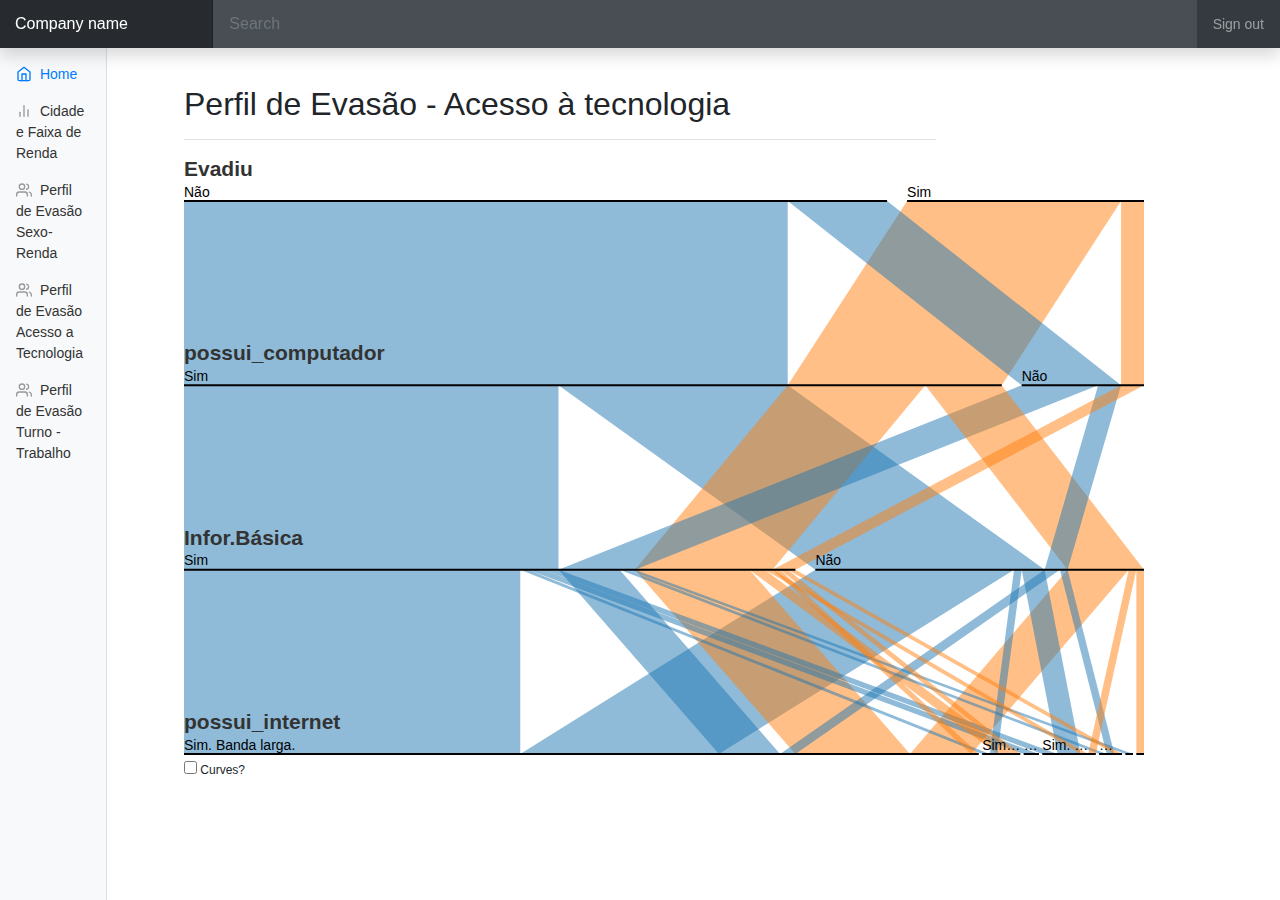
==== graphEvasao2.html @ 37829c63 "Versão final" ====
l<!DOCTYPE html>
<!-- saved from url=(0054)https://getbootstrap.com/docs/4.1/examples/dashboard/# -->
<html lang="en"><head><meta http-equiv="Content-Type" content="text/html; charset=UTF-8">
    
    <!--<meta name="viewport" content="width=device-width, initial-scale=1, shrink-to-fit=no">
    <meta name="description" content="">
    <meta name="author" content="">
    <link rel="icon" href="https://getbootstrap.com/favicon.ico">-->

    <title>Dashboard Template for Bootstrap</title>
    <link rel="stylesheet" href="js/leaflet/leaflet.css"/>
    <script src="js/leaflet/leaflet.js"></script>
    <script src="js/d3.min.js"></script>
    <script src="js/d3.parsets.js"></script>
    <script src="js/highlight.min.js"></script>
<!--    <script src='https://api.tiles.mapbox.com/mapbox-gl-js/v0.45.0/mapbox-gl.js'></script>
    <link href='https://api.tiles.mapbox.com/mapbox-gl-js/v0.45.0/mapbox-gl.css' rel='stylesheet' />-->
    
    <script src="js/jquery-3.3.1.min.js"></script>
    <link rel="stylesheet" href="css/mapstyle.css"/>
    <style type="text/css">

    #mapid { height: 500px; width: 550px;}

    #visus{
      float: top;
      height: 550px;
      width: 98%;
    }

    #mapid{
    float: left;
    width:45%;
    height: 550px;
  }

  #histoRenda{
    float: right;
    border-width:2px;
    width:55%;
    height: auto;
  }
  .seletores{
    position: relative;
    float: bottom;
    border-width:2px;
    text-align: center;
    width:auto;
    height: auto;
    font-size: 16px;
    font-weight: bold;
  }
</style>
<style>
@import url(js/d3.parsets.css);

body {
  font-family: sans-serif;
  font-size: 16px;
  width: 960px;
  margin: 1em auto;
  position: relative;
}
h1, h2, .dimension text {
  text-align: center;
  font-family: "PT Sans", Helvetica;
  font-weight: 300;
}
h1 {
  font-size: 4em;
  margin: .5em 0 0 0;
}
h2 {
  font-size: 2em;
  margin: 1em 0 0.5em;
  border-bottom: solid #ccc 1px;
}
p.meta, p.footer {
  font-size: 13px;
  color: #333;
}
p.meta {
  text-align: center;
}

text.icicle { pointer-events: none; }

.options { font-size: 12px; text-align: center; padding: 5px 0; }
.curves { float: left; }
.source { float: right; }
pre, code { font-family: "Menlo", monospace; }

.html .value,
.javascript .string,
.javascript .regexp {
  color: #756bb1;
}

.html .tag,
.css .tag,
.javascript .keyword {
  color: #3182bd;
}

.comment {
  color: #636363;
}

.html .doctype,
.javascript .number {
  color: #31a354;
}

.html .attribute,
.css .attribute,
.javascript .class,
.javascript .special {
  color: #e6550d;
}

</style>

    <!-- Bootstrap core CSS -->
    <link href="dashboard/bootstrap.min.css" rel="stylesheet">

    <!-- Custom styles for this template -->
    <link href="dashboard/dashboard.css" rel="stylesheet">
  <style type="text/css">/* Chart.js */
@-webkit-keyframes chartjs-render-animation{from{opacity:0.99}to{opacity:1}}@keyframes chartjs-render-animation{from{opacity:0.99}to{opacity:1}}.chartjs-render-monitor{-webkit-animation:chartjs-render-animation 0.001s;animation:chartjs-render-animation 0.001s;}</style>  
</head>

  <body>
    <nav class="navbar navbar-dark fixed-top bg-dark flex-md-nowrap p-0 shadow">
      <a class="navbar-brand col-sm-3 col-md-2 mr-0" href="https://getbootstrap.com/docs/4.1/examples/dashboard/#">Company name</a>
      <input class="form-control form-control-dark w-100" type="text" placeholder="Search" aria-label="Search">
      <ul class="navbar-nav px-3">
        <li class="nav-item text-nowrap">
          <a class="nav-link" href="https://getbootstrap.com/docs/4.1/examples/dashboard/#">Sign out</a>
        </li>
      </ul>
    </nav>

    <div class="container-fluid">
      <div class="row">
        <nav class="col-md-1 d-none d-md-block bg-light sidebar">
          <div class="sidebar-sticky">
            <ul class="nav flex-column">
              <li class="nav-item">
                <a class="nav-link active" href="https://getbootstrap.com/docs/4.1/examples/dashboard/#">
                  <svg xmlns="http://www.w3.org/2000/svg" width="24" height="24" viewBox="0 0 24 24" fill="none" stroke="currentColor" stroke-width="2" stroke-linecap="round" stroke-linejoin="round" class="feather feather-home"><path d="M3 9l9-7 9 7v11a2 2 0 0 1-2 2H5a2 2 0 0 1-2-2z"></path><polyline points="9 22 9 12 15 12 15 22"></polyline></svg>
                  Home <span class="sr-only">(current)</span>
                </a>
              </li>
              <li class="nav-item">
                <a class="nav-link" href="bairroseRenda.html">
                  <svg xmlns="http://www.w3.org/2000/svg" width="24" height="24" viewBox="0 0 24 24" fill="none" stroke="currentColor" stroke-width="2" stroke-linecap="round" stroke-linejoin="round" class="feather feather-bar-chart-2"><line x1="18" y1="20" x2="18" y2="10"></line><line x1="12" y1="20" x2="12" y2="4"></line><line x1="6" y1="20" x2="6" y2="14"></line></svg>
                  Cidade e Faixa de Renda
                </a>
              </li>
              <li class="nav-item">
                <a class="nav-link" href="graphEvasao.html">
                  <svg xmlns="http://www.w3.org/2000/svg" width="24" height="24" viewBox="0 0 24 24" fill="none" stroke="currentColor" stroke-width="2" stroke-linecap="round" stroke-linejoin="round" class="feather feather-users"><path d="M17 21v-2a4 4 0 0 0-4-4H5a4 4 0 0 0-4 4v2"></path><circle cx="9" cy="7" r="4"></circle><path d="M23 21v-2a4 4 0 0 0-3-3.87"></path><path d="M16 3.13a4 4 0 0 1 0 7.75"></path></svg>
                  Perfil de Evasão Sexo-Renda
                </a>
              </li>
               <li class="nav-item">
                <a class="nav-link" href="graphEvasao2.html">
                  <svg xmlns="http://www.w3.org/2000/svg" width="24" height="24" viewBox="0 0 24 24" fill="none" stroke="currentColor" stroke-width="2" stroke-linecap="round" stroke-linejoin="round" class="feather feather-users"><path d="M17 21v-2a4 4 0 0 0-4-4H5a4 4 0 0 0-4 4v2"></path><circle cx="9" cy="7" r="4"></circle><path d="M23 21v-2a4 4 0 0 0-3-3.87"></path><path d="M16 3.13a4 4 0 0 1 0 7.75"></path></svg>
                  Perfil de Evasão Acesso a Tecnologia
                </a>
              </li>
              <li class="nav-item">
                <a class="nav-link" href="graphEvasao3.html">
                  <svg xmlns="http://www.w3.org/2000/svg" width="24" height="24" viewBox="0 0 24 24" fill="none" stroke="currentColor" stroke-width="2" stroke-linecap="round" stroke-linejoin="round" class="feather feather-users"><path d="M17 21v-2a4 4 0 0 0-4-4H5a4 4 0 0 0-4 4v2"></path><circle cx="9" cy="7" r="4"></circle><path d="M23 21v-2a4 4 0 0 0-3-3.87"></path><path d="M16 3.13a4 4 0 0 1 0 7.75"></path></svg>
                  Perfil de Evasão Turno - Trabalho
                </a>
              </li>
            </ul>
          </div>
        </nav>

        <main role="main" class="col-md-12 ml-sm-auto col-lg-10 px-4"><div class="chartjs-size-monitor" style="position: absolute; left: 0px; top: 0px; right: 0px; bottom: 0px; overflow: hidden; pointer-events: none; visibility: hidden; z-index: -1;"><div class="chartjs-size-monitor-expand" style="position:absolute;left:0;top:0;right:0;bottom:0;overflow:hidden;pointer-events:none;visibility:hidden;z-index:-1;"><div style="position:absolute;width:1000000px;height:1000000px;left:0;top:0"></div></div><div class="chartjs-size-monitor-shrink" style="position:absolute;left:0;top:0;right:0;bottom:0;overflow:hidden;pointer-events:none;visibility:hidden;z-index:-1;"><div style="position:absolute;width:200%;height:200%;left:0; top:0"></div></div></div>
          <div class="d-flex justify-content-between flex-wrap flex-md-nowrap align-items-center pt-3 pb-2 mb-3 border-bottom">
            <h1 class="h2">Perfil de Evasão - Acesso à tecnologia</h1>
            <div class="btn-toolbar mb-2 mb-md-0">
             <!-- <div class="btn-group mr-2">
                <button class="btn btn-sm btn-outline-secondary">Share</button>
                <button class="btn btn-sm btn-outline-secondary">Export</button>
              </div>-->
              <!--Selecionando periodo letivo-->

              <!--Selecionando cidade-->
            </div>
          </div>

         <!--Area de plotagem do mapa e do histograma-->
        <div id="vis"><noscript><img src="parsets.png"></noscript></div>
        <div class="options">
          <span class="curves"><label for="curved"><input type="checkbox" id="curved" onchange="curves.call(this)"> Curves?</label></span>
        </div>
        <script src="data/alunoJaboatao3.js"></script>
        <script>
            var csv=[],idade=0;

            for(var i = 0; i < alunosIFPE.length; i++){
              for(var j = 0; j < alunosIFPE[i]["alunos"].length; j++){                
                (alunosIFPE[i]["alunos"][j]["Evadiu"]=="N"?alunosIFPE[i]["alunos"][j]["Evadiu"]="Não":alunosIFPE[i]["alunos"][j]["Evadiu"]="Sim")
                alunosIFPE[i]["alunos"][j]["Infor.Básica"] = alunosIFPE[i]["alunos"][j]["fez_infobas"];
                csv.push(alunosIFPE[i]["alunos"][j]);  
              }
              
            }

            console.log(csv);

          var chart = d3.parsets()
              .dimensions(["Evadiu","possui_computador","Infor.Básica","possui_internet"]);

          var vis = d3.select("#vis").append("svg")
              .attr("width", chart.width())
              .attr("height", chart.height());

          var partition = d3.layout.partition()
              .sort(null)
              .size([chart.width(), chart.height() * 5 / 4])
              .children(function(d) {return d.children ? d3.values(d.children) : null; })
              .value(function(d) { return d.count; });

          var ice = false;

          function curves() {
            var t = vis.transition().duration(500);
            if (ice) {
              t.delay(1000);
              icicle();
            }
            t.call(chart.tension(this.checked ? .5 : 1));
          }

          //d3.csv("data/titanic1.csv", function(error, csv) {
          //  console.log(csv);
            vis.datum(csv).call(chart);

            window.icicle = function() {
              var newIce = this.checked,
                  tension = chart.tension();
              if (newIce === ice) return;
              if (ice = newIce) {
                var dimensions = [];
                vis.selectAll("g.dimension")
                   .each(function(d) { dimensions.push(d); });
                dimensions.sort(function(a, b) { return a.y - b.y; });

                var root = d3.parsets.tree({children: {}}, csv, dimensions.map(function(d) { return d.name; }), function() { return 1; }),
                    nodes = partition(root),
                    nodesByPath = {};
                nodes.forEach(function(d) {
                  var path = d.data.name,
                      p = d;
                  while ((p = p.parent) && p.data.name) {
                    path = p.data.name + "\0" + path;
                  }
                  if (path) nodesByPath[path] = d;
                });
                var data = [];
                vis.on("mousedown.icicle", stopClick, true)
                  .select(".ribbon").selectAll("path")
                    .each(function(d) {
                      var node = nodesByPath[d.path],
                          s = d.source,
                          t = d.target;
                      s.node.x0 = t.node.x0 = 0;
                      s.x0 = t.x0 = node.x;
                      s.dx0 = s.dx;
                      t.dx0 = t.dx;
                      s.dx = t.dx = node.dx;
                      data.push(d);
                    });
                iceTransition(vis.selectAll("path"))
                    .attr("d", function(d) {
                      var s = d.source,
                          t = d.target;
                      return ribbonPath(s, t, tension);
                    })
                    .style("stroke-opacity", 1);
                iceTransition(vis.selectAll("text.icicle")
                    .data(data)
                  .enter().append("text")
                    .attr("class", "icicle")
                    .attr("text-anchor", "middle")
                    .attr("dy", ".3em")
                    .attr("transform", function(d) {
                      return "translate(" + [d.source.x0 + d.source.dx / 2, d.source.dimension.y0 + d.target.dimension.y0 >> 1] + ")rotate(90)";
                    })
                    .text(function(d) { return d.source.dx > 15 ? d.node.name : null; })
                    .style("opacity", 1e-6))
                    .style("opacity", 1);
                iceTransition(vis.selectAll("g.dimension rect, g.category")
                    .style("opacity", 1))
                    .style("opacity", 1e-6)
                    .each("end", function() { d3.select(this).attr("visibility", "hidden"); });
                iceTransition(vis.selectAll("text.dimension"))
                    .attr("transform", "translate(0,-5)");
                vis.selectAll("tspan.sort").style("visibility", "hidden");
              } else {
                vis.on("mousedown.icicle", null)
                  .select(".ribbon").selectAll("path")
                    .each(function(d) {
                      var s = d.source,
                          t = d.target;
                      s.node.x0 = s.node.x;
                      s.x0 = s.x;
                      s.dx = s.dx0;
                      t.node.x0 = t.node.x;
                      t.x0 = t.x;
                      t.dx = t.dx0;
                    });
                iceTransition(vis.selectAll("path"))
                    .attr("d", function(d) {
                      var s = d.source,
                          t = d.target;
                      return ribbonPath(s, t, tension);
                    })
                    .style("stroke-opacity", null);
                iceTransition(vis.selectAll("text.icicle"))
                    .style("opacity", 1e-6).remove();
                iceTransition(vis.selectAll("g.dimension rect, g.category")
                    .attr("visibility", null)
                    .style("opacity", 1e-6))
                    .style("opacity", 1);
                iceTransition(vis.selectAll("text.dimension"))
                    .attr("transform", "translate(0,-25)");
                vis.selectAll("tspan.sort").style("visibility", null);
              }
            };
            d3.select("#icicle")
                .on("change", icicle)
                .each(icicle);
          //});

          function iceTransition(g) {
            return g.transition().duration(1000);
          }

          function ribbonPath(s, t, tension) {
            var sx = s.node.x0 + s.x0,
                tx = t.node.x0 + t.x0,
                sy = s.dimension.y0,
                ty = t.dimension.y0;
            return (tension === 1 ? [
                "M", [sx, sy],
                "L", [tx, ty],
                "h", t.dx,
                "L", [sx + s.dx, sy],
                "Z"]
             : ["M", [sx, sy],
                "C", [sx, m0 = tension * sy + (1 - tension) * ty], " ",
                     [tx, m1 = tension * ty + (1 - tension) * sy], " ", [tx, ty],
                "h", t.dx,
                "C", [tx + t.dx, m1], " ", [sx + s.dx, m0], " ", [sx + s.dx, sy],
                "Z"]).join("");
          }

          function stopClick() { d3.event.stopPropagation(); }

          // Given a text function and width function, truncates the text if necessary to
          // fit within the given width.
          function truncateText(text, width) {
            return function(d, i) {
              var t = this.textContent = text(d, i),
                  w = width(d, i);
              if (this.getComputedTextLength() < w) return t;
              this.textContent = "…" + t;
              var lo = 0,
                  hi = t.length + 1,
                  x;
              while (lo < hi) {
                var mid = lo + hi >> 1;
                if ((x = this.getSubStringLength(0, mid)) < w) lo = mid + 1;
                else hi = mid;
              }
              return lo > 1 ? t.substr(0, lo - 2) + "…" : "";
            };
          }

          d3.select("#file").on("change", function() {
            var file = this.files[0],
                reader = new FileReader;
            reader.onloadend = function() {
              var csv = d3.csv.parse(reader.result);
              vis.datum(csv).call(chart
                  .value(csv[0].hasOwnProperty("Number") ? function(d) { return +d.Number; } : 1)
                  .dimensions(function(d) { return d3.keys(d[0]).filter(function(d) { return d !== "Number"; }).sort(); }));
            };
            reader.readAsText(file);
          });

        </script>          
        </main>
      </div>
    </div>

    <!-- Bootstrap core JavaScript
    ================================================== -->
    <!-- Placed at the end of the document so the pages load faster -->
    <script src="./dashboard/jquery-3.3.1.slim.min.js" integrity="sha384-q8i/X+965DzO0rT7abK41JStQIAqVgRVzpbzo5smXKp4YfRvH+8abtTE1Pi6jizo" crossorigin="anonymous"></script>
    <script>window.jQuery || document.write('<script src="../../assets/js/vendor/jquery-slim.min.js"><\/script>')</script>
    <script src="./dashboard/popper.min.js"></script>
    <script src="./dashboard/bootstrap.min.js"></script>

    <!-- Icons -->
    <script src="./dashboard/feather.min.js"></script>
    <script>
      feather.replace()
    </script>

    <!-- Graphs -->
    <script src="./dashboard/Chart.min.js"></script>

</body></html>
---- js/leaflet/leaflet.css ----
/* required styles */

.leaflet-pane,
.leaflet-tile,
.leaflet-marker-icon,
.leaflet-marker-shadow,
.leaflet-tile-container,
.leaflet-pane > svg,
.leaflet-pane > canvas,
.leaflet-zoom-box,
.leaflet-image-layer,
.leaflet-layer {
	position: absolute;
	left: 0;
	top: 0;
	}
.leaflet-container {
	overflow: hidden;
	}
.leaflet-tile,
.leaflet-marker-icon,
.leaflet-marker-shadow {
	-webkit-user-select: none;
	   -moz-user-select: none;
	        user-select: none;
	  -webkit-user-drag: none;
	}
/* Safari renders non-retina tile on retina better with this, but Chrome is worse */
.leaflet-safari .leaflet-tile {
	image-rendering: -webkit-optimize-contrast;
	}
/* hack that prevents hw layers "stretching" when loading new tiles */
.leaflet-safari .leaflet-tile-container {
	width: 1600px;
	height: 1600px;
	-webkit-transform-origin: 0 0;
	}
.leaflet-marker-icon,
.leaflet-marker-shadow {
	display: block;
	}
/* .leaflet-container svg: reset svg max-width decleration shipped in Joomla! (joomla.org) 3.x */
/* .leaflet-container img: map is broken in FF if you have max-width: 100% on tiles */
.leaflet-container .leaflet-overlay-pane svg,
.leaflet-container .leaflet-marker-pane img,
.leaflet-container .leaflet-shadow-pane img,
.leaflet-container .leaflet-tile-pane img,
.leaflet-container img.leaflet-image-layer {
	max-width: none !important;
	max-height: none !important;
	}

.leaflet-container.leaflet-touch-zoom {
	-ms-touch-action: pan-x pan-y;
	touch-action: pan-x pan-y;
	}
.leaflet-container.leaflet-touch-drag {
	-ms-touch-action: pinch-zoom;
	/* Fallback for FF which doesn't support pinch-zoom */
	touch-action: none;
	touch-action: pinch-zoom;
}
.leaflet-container.leaflet-touch-drag.leaflet-touch-zoom {
	-ms-touch-action: none;
	touch-action: none;
}
.leaflet-container {
	-webkit-tap-highlight-color: transparent;
}
.leaflet-container a {
	-webkit-tap-highlight-color: rgba(51, 181, 229, 0.4);
}
.leaflet-tile {
	filter: inherit;
	visibility: hidden;
	}
.leaflet-tile-loaded {
	visibility: inherit;
	}
.leaflet-zoom-box {
	width: 0;
	height: 0;
	-moz-box-sizing: border-box;
	     box-sizing: border-box;
	z-index: 800;
	}
/* workaround for https://bugzilla.mozilla.org/show_bug.cgi?id=888319 */
.leaflet-overlay-pane svg {
	-moz-user-select: none;
	}

.leaflet-pane         { z-index: 400; }

.leaflet-tile-pane    { z-index: 200; }
.leaflet-overlay-pane { z-index: 400; }
.leaflet-shadow-pane  { z-index: 500; }
.leaflet-marker-pane  { z-index: 600; }
.leaflet-tooltip-pane   { z-index: 650; }
.leaflet-popup-pane   { z-index: 700; }

.leaflet-map-pane canvas { z-index: 100; }
.leaflet-map-pane svg    { z-index: 200; }

.leaflet-vml-shape {
	width: 1px;
	height: 1px;
	}
.lvml {
	behavior: url(#default#VML);
	display: inline-block;
	position: absolute;
	}


/* control positioning */

.leaflet-control {
	position: relative;
	z-index: 800;
	pointer-events: visiblePainted; /* IE 9-10 doesn't have auto */
	pointer-events: auto;
	}
.leaflet-top,
.leaflet-bottom {
	position: absolute;
	z-index: 1000;
	pointer-events: none;
	}
.leaflet-top {
	top: 0;
	}
.leaflet-right {
	right: 0;
	}
.leaflet-bottom {
	bottom: 0;
	}
.leaflet-left {
	left: 0;
	}
.leaflet-control {
	float: left;
	clear: both;
	}
.leaflet-right .leaflet-control {
	float: right;
	}
.leaflet-top .leaflet-control {
	margin-top: 10px;
	}
.leaflet-bottom .leaflet-control {
	margin-bottom: 10px;
	}
.leaflet-left .leaflet-control {
	margin-left: 10px;
	}
.leaflet-right .leaflet-control {
	margin-right: 10px;
	}


/* zoom and fade animations */

.leaflet-fade-anim .leaflet-tile {
	will-change: opacity;
	}
.leaflet-fade-anim .leaflet-popup {
	opacity: 0;
	-webkit-transition: opacity 0.2s linear;
	   -moz-transition: opacity 0.2s linear;
	     -o-transition: opacity 0.2s linear;
	        transition: opacity 0.2s linear;
	}
.leaflet-fade-anim .leaflet-map-pane .leaflet-popup {
	opacity: 1;
	}
.leaflet-zoom-animated {
	-webkit-transform-origin: 0 0;
	    -ms-transform-origin: 0 0;
	        transform-origin: 0 0;
	}
.leaflet-zoom-anim .leaflet-zoom-animated {
	will-change: transform;
	}
.leaflet-zoom-anim .leaflet-zoom-animated {
	-webkit-transition: -webkit-transform 0.25s cubic-bezier(0,0,0.25,1);
	   -moz-transition:    -moz-transform 0.25s cubic-bezier(0,0,0.25,1);
	     -o-transition:      -o-transform 0.25s cubic-bezier(0,0,0.25,1);
	        transition:         transform 0.25s cubic-bezier(0,0,0.25,1);
	}
.leaflet-zoom-anim .leaflet-tile,
.leaflet-pan-anim .leaflet-tile {
	-webkit-transition: none;
	   -moz-transition: none;
	     -o-transition: none;
	        transition: none;
	}

.leaflet-zoom-anim .leaflet-zoom-hide {
	visibility: hidden;
	}


/* cursors */

.leaflet-interactive {
	cursor: pointer;
	}
.leaflet-grab {
	cursor: -webkit-grab;
	cursor:    -moz-grab;
	}
.leaflet-crosshair,
.leaflet-crosshair .leaflet-interactive {
	cursor: crosshair;
	}
.leaflet-popup-pane,
.leaflet-control {
	cursor: auto;
	}
.leaflet-dragging .leaflet-grab,
.leaflet-dragging .leaflet-grab .leaflet-interactive,
.leaflet-dragging .leaflet-marker-draggable {
	cursor: move;
	cursor: -webkit-grabbing;
	cursor:    -moz-grabbing;
	}

/* marker & overlays interactivity */
.leaflet-marker-icon,
.leaflet-marker-shadow,
.leaflet-image-layer,
.leaflet-pane > svg path,
.leaflet-tile-container {
	pointer-events: none;
	}

.leaflet-marker-icon.leaflet-interactive,
.leaflet-image-layer.leaflet-interactive,
.leaflet-pane > svg path.leaflet-interactive {
	pointer-events: visiblePainted; /* IE 9-10 doesn't have auto */
	pointer-events: auto;
	}

/* visual tweaks */

.leaflet-container {
	background: #ddd;
	outline: 0;
	}
.leaflet-container a {
	color: #0078A8;
	}
.leaflet-container a.leaflet-active {
	outline: 2px solid orange;
	}
.leaflet-zoom-box {
	border: 2px dotted #38f;
	background: rgba(255,255,255,0.5);
	}


/* general typography */
.leaflet-container {
	font: 12px/1.5 "Helvetica Neue", Arial, Helvetica, sans-serif;
	}


/* general toolbar styles */

.leaflet-bar {
	box-shadow: 0 1px 5px rgba(0,0,0,0.65);
	border-radius: 4px;
	}
.leaflet-bar a,
.leaflet-bar a:hover {
	background-color: #fff;
	border-bottom: 1px solid #ccc;
	width: 26px;
	height: 26px;
	line-height: 26px;
	display: block;
	text-align: center;
	text-decoration: none;
	color: black;
	}
.leaflet-bar a,
.leaflet-control-layers-toggle {
	background-position: 50% 50%;
	background-repeat: no-repeat;
	display: block;
	}
.leaflet-bar a:hover {
	background-color: #f4f4f4;
	}
.leaflet-bar a:first-child {
	border-top-left-radius: 4px;
	border-top-right-radius: 4px;
	}
.leaflet-bar a:last-child {
	border-bottom-left-radius: 4px;
	border-bottom-right-radius: 4px;
	border-bottom: none;
	}
.leaflet-bar a.leaflet-disabled {
	cursor: default;
	background-color: #f4f4f4;
	color: #bbb;
	}

.leaflet-touch .leaflet-bar a {
	width: 30px;
	height: 30px;
	line-height: 30px;
	}
.leaflet-touch .leaflet-bar a:first-child {
	border-top-left-radius: 2px;
	border-top-right-radius: 2px;
	}
.leaflet-touch .leaflet-bar a:last-child {
	border-bottom-left-radius: 2px;
	border-bottom-right-radius: 2px;
	}

/* zoom control */

.leaflet-control-zoom-in,
.leaflet-control-zoom-out {
	font: bold 18px 'Lucida Console', Monaco, monospace;
	text-indent: 1px;
	}

.leaflet-touch .leaflet-control-zoom-in, .leaflet-touch .leaflet-control-zoom-out  {
	font-size: 22px;
	}


/* layers control */

.leaflet-control-layers {
	box-shadow: 0 1px 5px rgba(0,0,0,0.4);
	background: #fff;
	border-radius: 5px;
	}
.leaflet-control-layers-toggle {
	background-image: url(images/layers.png);
	width: 36px;
	height: 36px;
	}
.leaflet-retina .leaflet-control-layers-toggle {
	background-image: url(images/layers-2x.png);
	background-size: 26px 26px;
	}
.leaflet-touch .leaflet-control-layers-toggle {
	width: 44px;
	height: 44px;
	}
.leaflet-control-layers .leaflet-control-layers-list,
.leaflet-control-layers-expanded .leaflet-control-layers-toggle {
	display: none;
	}
.leaflet-control-layers-expanded .leaflet-control-layers-list {
	display: block;
	position: relative;
	}
.leaflet-control-layers-expanded {
	padding: 6px 10px 6px 6px;
	color: #333;
	background: #fff;
	}
.leaflet-control-layers-scrollbar {
	overflow-y: scroll;
	overflow-x: hidden;
	padding-right: 5px;
	}
.leaflet-control-layers-selector {
	margin-top: 2px;
	position: relative;
	top: 1px;
	}
.leaflet-control-layers label {
	display: block;
	}
.leaflet-control-layers-separator {
	height: 0;
	border-top: 1px solid #ddd;
	margin: 5px -10px 5px -6px;
	}

/* Default icon URLs */
.leaflet-default-icon-path {
	background-image: url(images/marker-icon.png);
	}


/* attribution and scale controls */

.leaflet-container .leaflet-control-attribution {
	background: #fff;
	background: rgba(255, 255, 255, 0.7);
	margin: 0;
	}
.leaflet-control-attribution,
.leaflet-control-scale-line {
	padding: 0 5px;
	color: #333;
	}
.leaflet-control-attribution a {
	text-decoration: none;
	}
.leaflet-control-attribution a:hover {
	text-decoration: underline;
	}
.leaflet-container .leaflet-control-attribution,
.leaflet-container .leaflet-control-scale {
	font-size: 11px;
	}
.leaflet-left .leaflet-control-scale {
	margin-left: 5px;
	}
.leaflet-bottom .leaflet-control-scale {
	margin-bottom: 5px;
	}
.leaflet-control-scale-line {
	border: 2px solid #777;
	border-top: none;
	line-height: 1.1;
	padding: 2px 5px 1px;
	font-size: 11px;
	white-space: nowrap;
	overflow: hidden;
	-moz-box-sizing: border-box;
	     box-sizing: border-box;

	background: #fff;
	background: rgba(255, 255, 255, 0.5);
	}
.leaflet-control-scale-line:not(:first-child) {
	border-top: 2px solid #777;
	border-bottom: none;
	margin-top: -2px;
	}
.leaflet-control-scale-line:not(:first-child):not(:last-child) {
	border-bottom: 2px solid #777;
	}

.leaflet-touch .leaflet-control-attribution,
.leaflet-touch .leaflet-control-layers,
.leaflet-touch .leaflet-bar {
	box-shadow: none;
	}
.leaflet-touch .leaflet-control-layers,
.leaflet-touch .leaflet-bar {
	border: 2px solid rgba(0,0,0,0.2);
	background-clip: padding-box;
	}


/* popup */

.leaflet-popup {
	position: absolute;
	text-align: center;
	margin-bottom: 20px;
	}
.leaflet-popup-content-wrapper {
	padding: 1px;
	text-align: left;
	border-radius: 12px;
	}
.leaflet-popup-content {
	margin: 13px 19px;
	line-height: 1.4;
	}
.leaflet-popup-content p {
	margin: 18px 0;
	}
.leaflet-popup-tip-container {
	width: 40px;
	height: 20px;
	position: absolute;
	left: 50%;
	margin-left: -20px;
	overflow: hidden;
	pointer-events: none;
	}
.leaflet-popup-tip {
	width: 17px;
	height: 17px;
	padding: 1px;

	margin: -10px auto 0;

	-webkit-transform: rotate(45deg);
	   -moz-transform: rotate(45deg);
	    -ms-transform: rotate(45deg);
	     -o-transform: rotate(45deg);
	        transform: rotate(45deg);
	}
.leaflet-popup-content-wrapper,
.leaflet-popup-tip {
	background: white;
	color: #333;
	box-shadow: 0 3px 14px rgba(0,0,0,0.4);
	}
.leaflet-container a.leaflet-popup-close-button {
	position: absolute;
	top: 0;
	right: 0;
	padding: 4px 4px 0 0;
	border: none;
	text-align: center;
	width: 18px;
	height: 14px;
	font: 16px/14px Tahoma, Verdana, sans-serif;
	color: #c3c3c3;
	text-decoration: none;
	font-weight: bold;
	background: transparent;
	}
.leaflet-container a.leaflet-popup-close-button:hover {
	color: #999;
	}
.leaflet-popup-scrolled {
	overflow: auto;
	border-bottom: 1px solid #ddd;
	border-top: 1px solid #ddd;
	}

.leaflet-oldie .leaflet-popup-content-wrapper {
	zoom: 1;
	}
.leaflet-oldie .leaflet-popup-tip {
	width: 24px;
	margin: 0 auto;

	-ms-filter: "progid:DXImageTransform.Microsoft.Matrix(M11=0.70710678, M12=0.70710678, M21=-0.70710678, M22=0.70710678)";
	filter: progid:DXImageTransform.Microsoft.Matrix(M11=0.70710678, M12=0.70710678, M21=-0.70710678, M22=0.70710678);
	}
.leaflet-oldie .leaflet-popup-tip-container {
	margin-top: -1px;
	}

.leaflet-oldie .leaflet-control-zoom,
.leaflet-oldie .leaflet-control-layers,
.leaflet-oldie .leaflet-popup-content-wrapper,
.leaflet-oldie .leaflet-popup-tip {
	border: 1px solid #999;
	}


/* div icon */

.leaflet-div-icon {
	background: #fff;
	border: 1px solid #666;
	}


/* Tooltip */
/* Base styles for the element that has a tooltip */
.leaflet-tooltip {
	position: absolute;
	padding: 6px;
	background-color: #fff;
	border: 1px solid #fff;
	border-radius: 3px;
	color: #222;
	white-space: nowrap;
	-webkit-user-select: none;
	-moz-user-select: none;
	-ms-user-select: none;
	user-select: none;
	pointer-events: none;
	box-shadow: 0 1px 3px rgba(0,0,0,0.4);
	}
.leaflet-tooltip.leaflet-clickable {
	cursor: pointer;
	pointer-events: auto;
	}
.leaflet-tooltip-top:before,
.leaflet-tooltip-bottom:before,
.leaflet-tooltip-left:before,
.leaflet-tooltip-right:before {
	position: absolute;
	pointer-events: none;
	border: 6px solid transparent;
	background: transparent;
	content: "";
	}

/* Directions */

.leaflet-tooltip-bottom {
	margin-top: 6px;
}
.leaflet-tooltip-top {
	margin-top: -6px;
}
.leaflet-tooltip-bottom:before,
.leaflet-tooltip-top:before {
	left: 50%;
	margin-left: -6px;
	}
.leaflet-tooltip-top:before {
	bottom: 0;
	margin-bottom: -12px;
	border-top-color: #fff;
	}
.leaflet-tooltip-bottom:before {
	top: 0;
	margin-top: -12px;
	margin-left: -6px;
	border-bottom-color: #fff;
	}
.leaflet-tooltip-left {
	margin-left: -6px;
}
.leaflet-tooltip-right {
	margin-left: 6px;
}
.leaflet-tooltip-left:before,
.leaflet-tooltip-right:before {
	top: 50%;
	margin-top: -6px;
	}
.leaflet-tooltip-left:before {
	right: 0;
	margin-right: -12px;
	border-left-color: #fff;
	}
.leaflet-tooltip-right:before {
	left: 0;
	margin-left: -12px;
	border-right-color: #fff;
	}
---- css/mapstyle.css ----
#descPeriodo{
	font-size: 20px;
	font-weight: bold;
}
---- dashboard/dashboard.css ----
body {
  font-size: .875rem;
}

.feather {
  width: 16px;
  height: 16px;
  vertical-align: text-bottom;
}

/*
 * Sidebar
 */

.sidebar {
  position: fixed;
  top: 0;
  bottom: 0;
  left: 0;
  z-index: 100; /* Behind the navbar */
  padding: 48px 0 0; /* Height of navbar */
  box-shadow: inset -1px 0 0 rgba(0, 0, 0, .1);
}

.sidebar-sticky {
  position: relative;
  top: 0;
  height: calc(100vh - 48px);
  padding-top: .5rem;
  overflow-x: hidden;
  overflow-y: auto; /* Scrollable contents if viewport is shorter than content. */
}

@supports ((position: -webkit-sticky) or (position: sticky)) {
  .sidebar-sticky {
    position: -webkit-sticky;
    position: sticky;
  }
}

.sidebar .nav-link {
  font-weight: 500;
  color: #333;
}

.sidebar .nav-link .feather {
  margin-right: 4px;
  color: #999;
}

.sidebar .nav-link.active {
  color: #007bff;
}

.sidebar .nav-link:hover .feather,
.sidebar .nav-link.active .feather {
  color: inherit;
}

.sidebar-heading {
  font-size: .75rem;
  text-transform: uppercase;
}

/*
 * Content
 */

[role="main"] {
  padding-top: 48px; /* Space for fixed navbar */
}

/*
 * Navbar
 */

.navbar-brand {
  padding-top: .75rem;
  padding-bottom: .75rem;
  font-size: 1rem;
  background-color: rgba(0, 0, 0, .25);
  box-shadow: inset -1px 0 0 rgba(0, 0, 0, .25);
}

.navbar .form-control {
  padding: .75rem 1rem;
  border-width: 0;
  border-radius: 0;
}

.form-control-dark {
  color: #fff;
  background-color: rgba(255, 255, 255, .1);
  border-color: rgba(255, 255, 255, .1);
}

.form-control-dark:focus {
  border-color: transparent;
  box-shadow: 0 0 0 3px rgba(255, 255, 255, .25);
}

/*
 * Utilities
 */

.border-top { border-top: 1px solid #e5e5e5; }
.border-bottom { border-bottom: 1px solid #e5e5e5; }
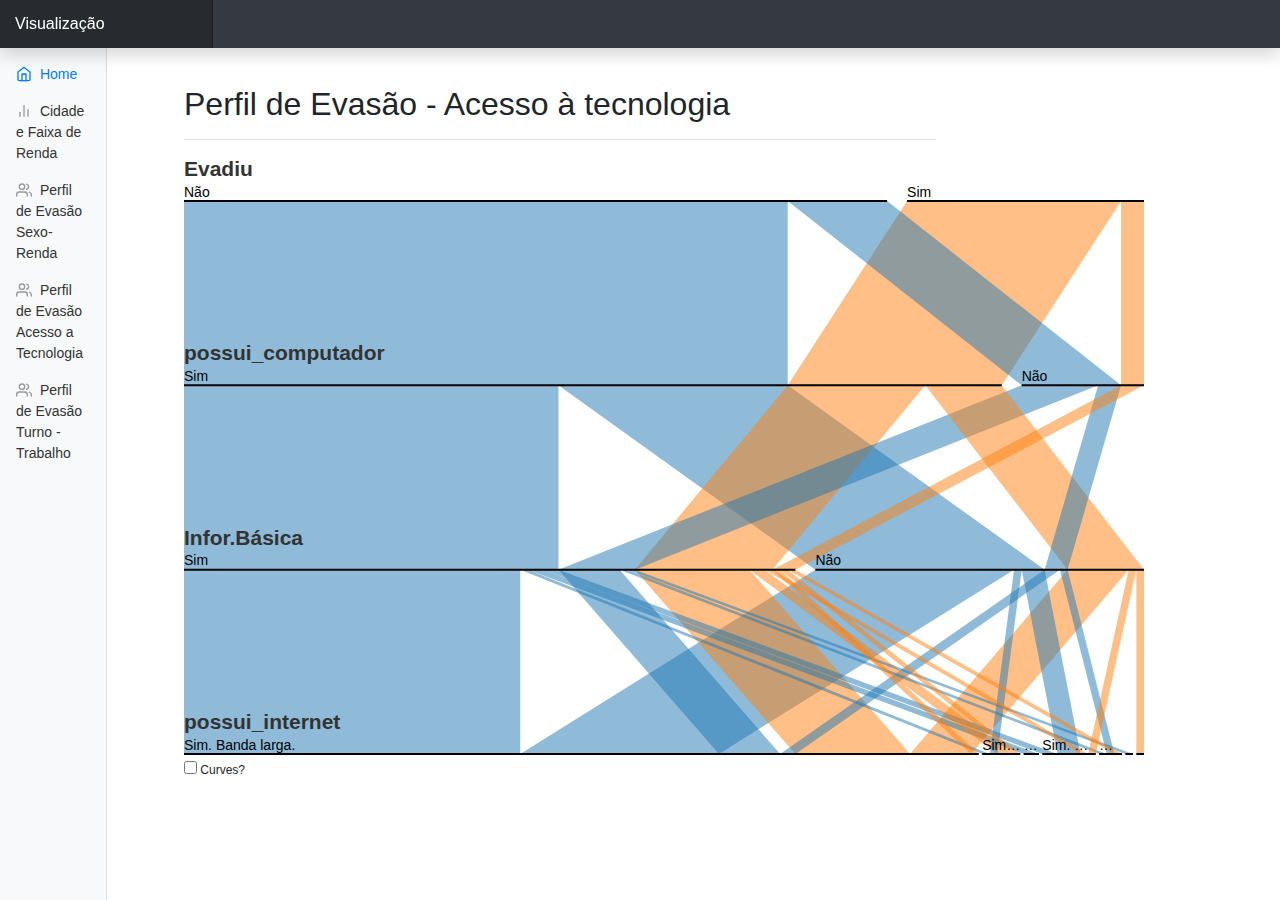
==== commit 24af4eec: "ultimo commit" ====
--- a/graphEvasao2.html
+++ b/graphEvasao2.html
@@ -131,11 +131,9 @@
 
   <body>
     <nav class="navbar navbar-dark fixed-top bg-dark flex-md-nowrap p-0 shadow">
-      <a class="navbar-brand col-sm-3 col-md-2 mr-0" href="https://getbootstrap.com/docs/4.1/examples/dashboard/#">Company name</a>
-      <input class="form-control form-control-dark w-100" type="text" placeholder="Search" aria-label="Search">
+      <a class="navbar-brand col-sm-3 col-md-2 mr-0" href="https://getbootstrap.com/docs/4.1/examples/dashboard/#">Visualização</a>
       <ul class="navbar-nav px-3">
         <li class="nav-item text-nowrap">
-          <a class="nav-link" href="https://getbootstrap.com/docs/4.1/examples/dashboard/#">Sign out</a>
         </li>
       </ul>
     </nav>
@@ -146,13 +144,13 @@
           <div class="sidebar-sticky">
             <ul class="nav flex-column">
               <li class="nav-item">
-                <a class="nav-link active" href="https://getbootstrap.com/docs/4.1/examples/dashboard/#">
+                <a class="nav-link active" href="index.html">
                   <svg xmlns="http://www.w3.org/2000/svg" width="24" height="24" viewBox="0 0 24 24" fill="none" stroke="currentColor" stroke-width="2" stroke-linecap="round" stroke-linejoin="round" class="feather feather-home"><path d="M3 9l9-7 9 7v11a2 2 0 0 1-2 2H5a2 2 0 0 1-2-2z"></path><polyline points="9 22 9 12 15 12 15 22"></polyline></svg>
                   Home <span class="sr-only">(current)</span>
                 </a>
               </li>
               <li class="nav-item">
-                <a class="nav-link" href="bairroseRenda.html">
+                <a class="nav-link" href="index.html">
                   <svg xmlns="http://www.w3.org/2000/svg" width="24" height="24" viewBox="0 0 24 24" fill="none" stroke="currentColor" stroke-width="2" stroke-linecap="round" stroke-linejoin="round" class="feather feather-bar-chart-2"><line x1="18" y1="20" x2="18" y2="10"></line><line x1="12" y1="20" x2="12" y2="4"></line><line x1="6" y1="20" x2="6" y2="14"></line></svg>
                   Cidade e Faixa de Renda
                 </a>
